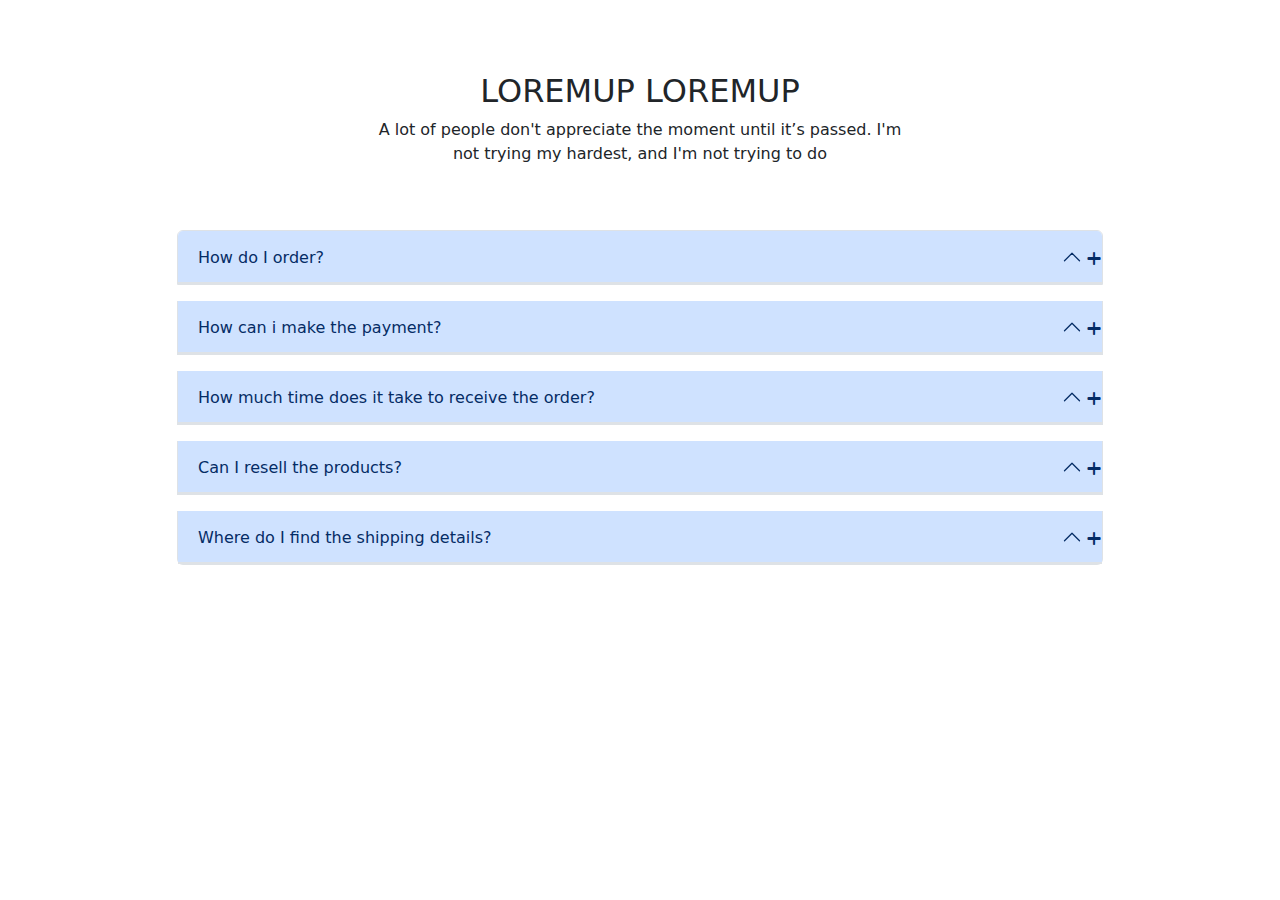
==== faq/index.html @ 75f4ad58 "Update index.html" ====
<!DOCTYPE html>
<html lang="pt-brasil" >
<head>
  <meta charset="UTF-8">
  <title>Dúvidas Frequêntes</title>
  <link rel="shortcut icon" href="https://sublevel.vercel.app/img/favicon.png">
  <link rel='stylesheet' href='https://cdnjs.cloudflare.com/ajax/libs/bootstrap/5.0.2/css/bootstrap.min.css'>
<link rel='stylesheet' href='https://demos.creative-tim.com/material-kit-pro/assets/css/material-kit-pro.min.css?v=3.0.2'>
<link rel='stylesheet' href='https://cdnjs.cloudflare.com/ajax/libs/font-awesome/6.2.0/css/all.min.css'>

</head>
<body>
<!-- partial:index.partial.html -->
<section class="py-4">
  <div class="container">
    <div class="row my-5">
      <div class="col-md-6 mx-auto text-center ">
        <h2>LOREMUP LOREMUP</h2>
        <p>A lot of people don&#39;t appreciate the moment until it’s passed. I&#39;m not trying my hardest, and I&#39;m not trying to do </p>
      </div>
    </div>
    <div class="row">
      <div class="col-md-10 mx-auto">
        <div class="accordion" id="accordionRental">

          <div class="accordion-item mb-3">
            <h5 class="accordion-header" id="headingOne">
              <button class="accordion-button border-bottom font-weight-bold" type="button" data-bs-toggle="collapse" data-bs-target="#collapseOne" aria-expanded="true" aria-controls="collapseOne">
                How do I order?
                <i class="collapse-close fa fa-plus text-xs pt-1 position-absolute end-0"></i>
                <i class="collapse-open fa fa-minus text-xs pt-1 position-absolute end-0"></i>
              </button>
            </h5>
            <div id="collapseOne" class="accordion-collapse collapse " aria-labelledby="headingOne" data-bs-parent="#accordionRental">
              <div class="accordion-body text-sm opacity-8">
                We’re not always in the position that we want to be at. We’re constantly growing. We’re constantly making mistakes. We’re constantly trying to express ourselves and actualize our dreams. If you have the opportunity to play this game
                of life you need to appreciate every moment. A lot of people don’t appreciate the moment until it’s passed.
              </div>
            </div>
          </div>
          <div class="accordion-item mb-3">
            <h5 class="accordion-header" id="headingTwo">
              <button class="accordion-button border-bottom font-weight-bold" type="button" data-bs-toggle="collapse" data-bs-target="#collapseTwo" aria-expanded="false" aria-controls="collapseTwo">
                How can i make the payment?
                <i class="collapse-close fa fa-plus text-xs pt-1 position-absolute end-0"></i>
                <i class="collapse-open fa fa-minus text-xs pt-1 position-absolute end-0"></i>
              </button>
            </h5>
            <div id="collapseTwo" class="accordion-collapse collapse" aria-labelledby="headingTwo" data-bs-parent="#accordionRental">
              <div class="accordion-body text-sm opacity-8">
                It really matters and then like it really doesn’t matter. What matters is the people who are sparked by it. And the people who are like offended by it, it doesn’t matter. Because it&#39;s about motivating the doers. Because I’m here to follow my dreams and inspire other people to follow their dreams, too.
                <br>
                We’re not always in the position that we want to be at. We’re constantly growing. We’re constantly making mistakes. We’re constantly trying to express ourselves and actualize our dreams. If you have the opportunity to play this game of life you need to appreciate every moment. A lot of people don’t appreciate the moment until it’s passed.
              </div>
            </div>
          </div>
          <div class="accordion-item mb-3">
            <h5 class="accordion-header" id="headingThree">
              <button class="accordion-button border-bottom font-weight-bold" type="button" data-bs-toggle="collapse" data-bs-target="#collapseThree" aria-expanded="false" aria-controls="collapseThree">
                How much time does it take to receive the order?
                <i class="collapse-close fa fa-plus text-xs pt-1 position-absolute end-0"></i>
                <i class="collapse-open fa fa-minus text-xs pt-1 position-absolute end-0"></i>
              </button>
            </h5>
            <div id="collapseThree" class="accordion-collapse collapse" aria-labelledby="headingThree" data-bs-parent="#accordionRental">
              <div class="accordion-body text-sm opacity-8">
                The time is now for it to be okay to be great. People in this world shun people for being great. For being a bright color. For standing out. But the time is now to be okay to be the greatest you. Would you believe in what you believe in, if you were the only one who believed it?
                If everything I did failed - which it doesn&#39;t, it actually succeeds - just the fact that I&#39;m willing to fail is an inspiration. People are so scared to lose that they don&#39;t even try. Like, one thing people can&#39;t say is that I&#39;m not trying, and I&#39;m not trying my hardest, and I&#39;m not trying to do the best way I know how.
              </div>
            </div>
          </div>
          <div class="accordion-item mb-3">
            <h5 class="accordion-header" id="headingFour">
              <button class="accordion-button border-bottom font-weight-bold" type="button" data-bs-toggle="collapse" data-bs-target="#collapseFour" aria-expanded="false" aria-controls="collapseFour">
                Can I resell the products?
                <i class="collapse-close fa fa-plus text-xs pt-1 position-absolute end-0"></i>
                <i class="collapse-open fa fa-minus text-xs pt-1 position-absolute end-0"></i>
              </button>
            </h5>
            <div id="collapseFour" class="accordion-collapse collapse" aria-labelledby="headingFour" data-bs-parent="#accordionRental">
              <div class="accordion-body text-sm opacity-8">
                I always felt like I could do anything. That’s the main thing people are controlled by! Thoughts- their perception of themselves! They&#39;re slowed down by their perception of themselves. If you&#39;re taught you can’t do anything, you won’t do anything. I was taught I could do everything.
                <br><br>
                If everything I did failed - which it doesn&#39;t, it actually succeeds - just the fact that I&#39;m willing to fail is an inspiration. People are so scared to lose that they don&#39;t even try. Like, one thing people can&#39;t say is that I&#39;m not trying, and I&#39;m not trying my hardest, and I&#39;m not trying to do the best way I know how.
              </div>
            </div>
          </div>
          <div class="accordion-item mb-3">
            <h5 class="accordion-header" id="headingFifth">
              <button class="accordion-button border-bottom font-weight-bold" type="button" data-bs-toggle="collapse" data-bs-target="#collapseFifth" aria-expanded="false" aria-controls="collapseFifth">
                Where do I find the shipping details?
                <i class="collapse-close fa fa-plus text-xs pt-1 position-absolute end-0"></i>
                <i class="collapse-open fa fa-minus text-xs pt-1 position-absolute end-0"></i>
              </button>
            </h5>
            <div id="collapseFifth" class="accordion-collapse collapse" aria-labelledby="headingFifth" data-bs-parent="#accordionRental">
              <div class="accordion-body text-sm opacity-8">
                There’s nothing I really wanted to do in life that I wasn’t able to get good at. That’s my skill. I’m not really specifically talented at anything except for the ability to learn. That’s what I do. That’s what I’m here for. Don’t be afraid to be wrong because you can’t learn anything from a compliment.
                I always felt like I could do anything. That’s the main thing people are controlled by! Thoughts- their perception of themselves! They&#39;re slowed down by their perception of themselves. If you&#39;re taught you can’t do anything, you won’t do anything. I was taught I could do everything.
              </div>
            </div>
          </div>
        </div>
      </div>
    </div>
  </div>
  <iframe width="X" height="Y" src=http://www.enderecodovideo.com frameborder="0" allowfullscreen></iframe>
</script>
<!-- partial -->
  <script src='https://cdnjs.cloudflare.com/ajax/libs/bootstrap/5.2.2/js/bootstrap.min.js'></script>
</body>
</html>
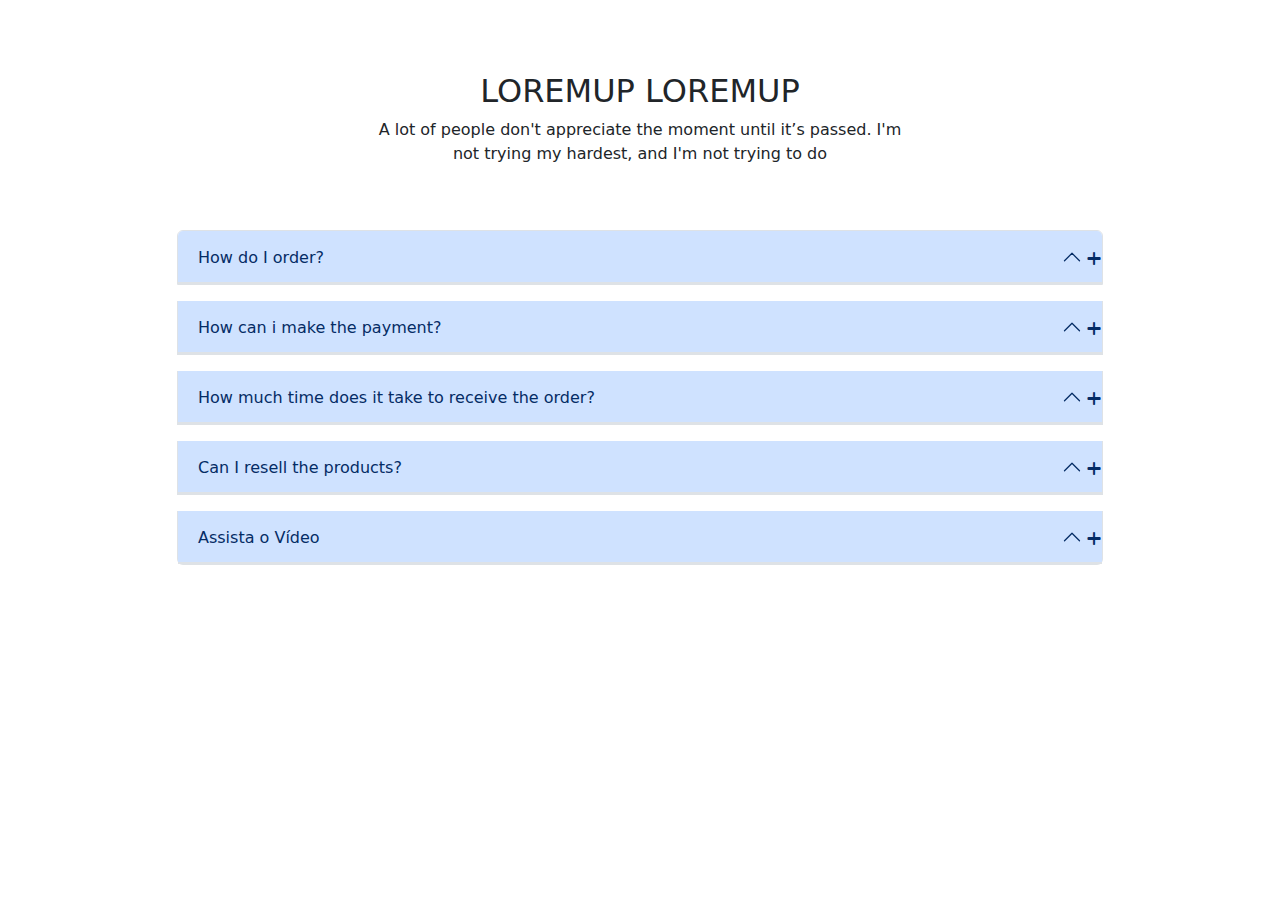
==== commit a56dd06c: "Update index.html" ====
--- a/faq/index.html
+++ b/faq/index.html
@@ -88,15 +88,11 @@
           <div class="accordion-item mb-3">
             <h5 class="accordion-header" id="headingFifth">
               <button class="accordion-button border-bottom font-weight-bold" type="button" data-bs-toggle="collapse" data-bs-target="#collapseFifth" aria-expanded="false" aria-controls="collapseFifth">
-                Where do I find the shipping details?
+                Assista o Vídeo
                 <i class="collapse-close fa fa-plus text-xs pt-1 position-absolute end-0"></i>
                 <i class="collapse-open fa fa-minus text-xs pt-1 position-absolute end-0"></i>
               </button>
             </h5>
-            <div id="collapseFifth" class="accordion-collapse collapse" aria-labelledby="headingFifth" data-bs-parent="#accordionRental">
-              <div class="accordion-body text-sm opacity-8">
-                There’s nothing I really wanted to do in life that I wasn’t able to get good at. That’s my skill. I’m not really specifically talented at anything except for the ability to learn. That’s what I do. That’s what I’m here for. Don’t be afraid to be wrong because you can’t learn anything from a compliment.
-                I always felt like I could do anything. That’s the main thing people are controlled by! Thoughts- their perception of themselves! They&#39;re slowed down by their perception of themselves. If you&#39;re taught you can’t do anything, you won’t do anything. I was taught I could do everything.
               </div>
             </div>
           </div>
@@ -104,8 +100,6 @@
       </div>
     </div>
   </div>
-  <iframe width="X" height="Y" src=http://www.enderecodovideo.com frameborder="0" allowfullscreen></iframe>
-</script>
 <!-- partial -->
   <script src='https://cdnjs.cloudflare.com/ajax/libs/bootstrap/5.2.2/js/bootstrap.min.js'></script>
 </body>
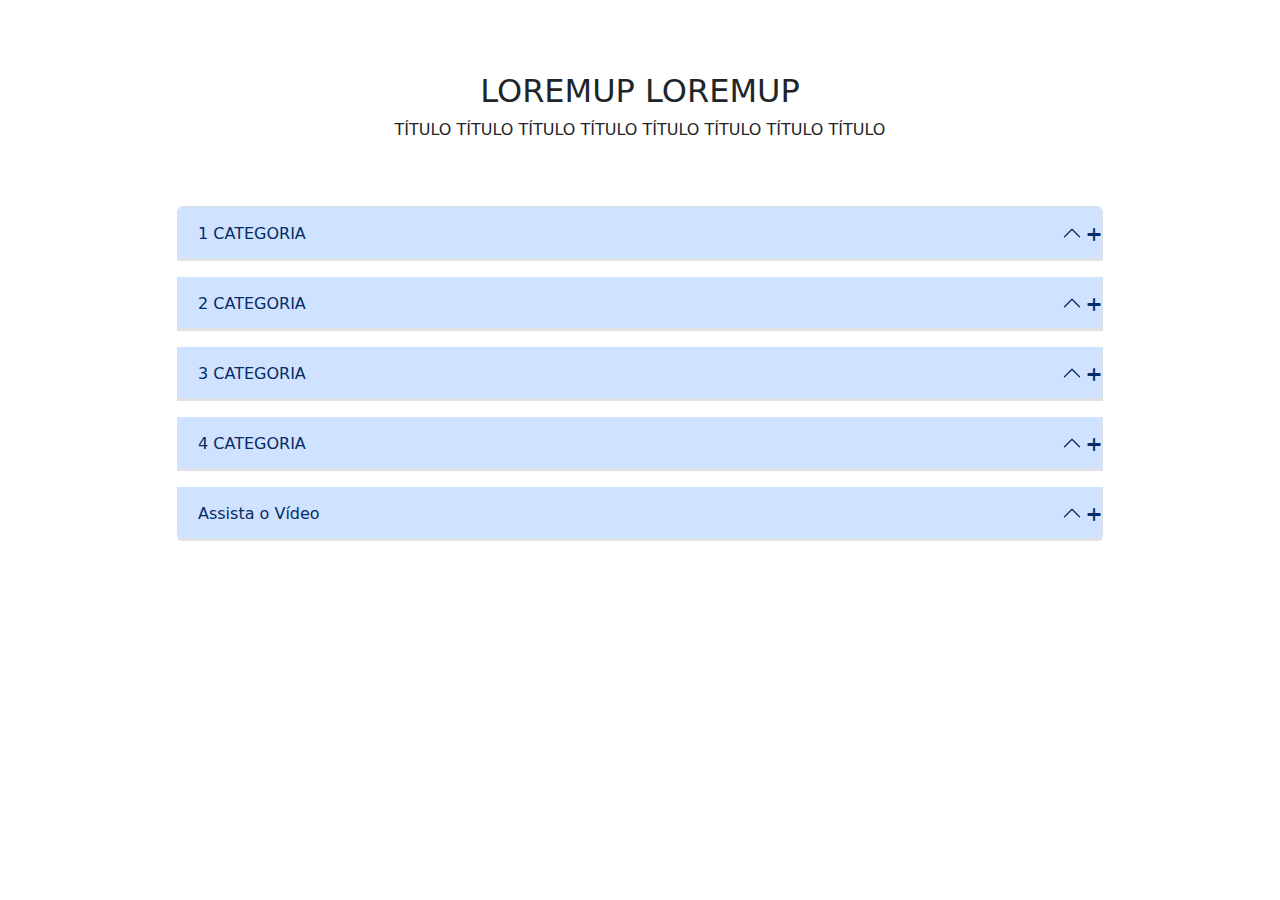
==== commit 893676bd: "Update index.html" ====
--- a/faq/index.html
+++ b/faq/index.html
@@ -16,7 +16,7 @@
     <div class="row my-5">
       <div class="col-md-6 mx-auto text-center ">
         <h2>LOREMUP LOREMUP</h2>
-        <p>A lot of people don&#39;t appreciate the moment until it’s passed. I&#39;m not trying my hardest, and I&#39;m not trying to do </p>
+        <p>TÍTULO TÍTULO TÍTULO TÍTULO TÍTULO TÍTULO TÍTULO TÍTULO </p>
       </div>
     </div>
     <div class="row">
@@ -26,62 +26,60 @@
           <div class="accordion-item mb-3">
             <h5 class="accordion-header" id="headingOne">
               <button class="accordion-button border-bottom font-weight-bold" type="button" data-bs-toggle="collapse" data-bs-target="#collapseOne" aria-expanded="true" aria-controls="collapseOne">
-                How do I order?
+                1 CATEGORIA
                 <i class="collapse-close fa fa-plus text-xs pt-1 position-absolute end-0"></i>
                 <i class="collapse-open fa fa-minus text-xs pt-1 position-absolute end-0"></i>
               </button>
             </h5>
             <div id="collapseOne" class="accordion-collapse collapse " aria-labelledby="headingOne" data-bs-parent="#accordionRental">
               <div class="accordion-body text-sm opacity-8">
-                We’re not always in the position that we want to be at. We’re constantly growing. We’re constantly making mistakes. We’re constantly trying to express ourselves and actualize our dreams. If you have the opportunity to play this game
-                of life you need to appreciate every moment. A lot of people don’t appreciate the moment until it’s passed.
+                Ler mais Ler maisLer maisLer maisLer maisLer maisLer maisLer maisLer maisLer maisLer maisLer maisLer maisLer maisLer maisLer maisLer maisLer maisLer maisLer maisLer maisLer maisLer maisLer maisLer maisLer maisLer maisLer maisLer maisLer maisLer maisLer maisLer mais.
               </div>
             </div>
           </div>
           <div class="accordion-item mb-3">
             <h5 class="accordion-header" id="headingTwo">
               <button class="accordion-button border-bottom font-weight-bold" type="button" data-bs-toggle="collapse" data-bs-target="#collapseTwo" aria-expanded="false" aria-controls="collapseTwo">
-                How can i make the payment?
+                2 CATEGORIA
                 <i class="collapse-close fa fa-plus text-xs pt-1 position-absolute end-0"></i>
                 <i class="collapse-open fa fa-minus text-xs pt-1 position-absolute end-0"></i>
               </button>
             </h5>
             <div id="collapseTwo" class="accordion-collapse collapse" aria-labelledby="headingTwo" data-bs-parent="#accordionRental">
               <div class="accordion-body text-sm opacity-8">
-                It really matters and then like it really doesn’t matter. What matters is the people who are sparked by it. And the people who are like offended by it, it doesn’t matter. Because it&#39;s about motivating the doers. Because I’m here to follow my dreams and inspire other people to follow their dreams, too.
+                Ler maisLer maisLer maisLer maisLer maisLer maisLer maisLer maisLer maisLer maisLer maisLer maisLer maisLer maisLer maisLer maisLer maisLer maisLer maisLer maisLer maisLer maisLer maisLer maisLer maisLer maisLer maisLer maisLer maisLer maisLer maisLer maisLer maisLer maisLer maisLer maisLer maisLer maisLer maisLer maisLer maisLer maisLer mais
                 <br>
-                We’re not always in the position that we want to be at. We’re constantly growing. We’re constantly making mistakes. We’re constantly trying to express ourselves and actualize our dreams. If you have the opportunity to play this game of life you need to appreciate every moment. A lot of people don’t appreciate the moment until it’s passed.
+                Ler maisLer maisLer maisLer maisLer maisLer maisLer maisLer maisLer maisLer maisLer maisLer maisLer maisLer maisLer maisLer maisLer maisLer maisLer maisLer maisLer maisLer maisLer maisLer maisLer maisLer maisLer maisLer maisLer maisLer maisLer maisLer maisLer maisLer maisLer maisLer maisLer maisLer maisLer maisLer maisLer maisLer maisLer maisLer maisLer maisLer mais
               </div>
             </div>
           </div>
           <div class="accordion-item mb-3">
             <h5 class="accordion-header" id="headingThree">
               <button class="accordion-button border-bottom font-weight-bold" type="button" data-bs-toggle="collapse" data-bs-target="#collapseThree" aria-expanded="false" aria-controls="collapseThree">
-                How much time does it take to receive the order?
+                3 CATEGORIA
                 <i class="collapse-close fa fa-plus text-xs pt-1 position-absolute end-0"></i>
                 <i class="collapse-open fa fa-minus text-xs pt-1 position-absolute end-0"></i>
               </button>
             </h5>
             <div id="collapseThree" class="accordion-collapse collapse" aria-labelledby="headingThree" data-bs-parent="#accordionRental">
               <div class="accordion-body text-sm opacity-8">
-                The time is now for it to be okay to be great. People in this world shun people for being great. For being a bright color. For standing out. But the time is now to be okay to be the greatest you. Would you believe in what you believe in, if you were the only one who believed it?
-                If everything I did failed - which it doesn&#39;t, it actually succeeds - just the fact that I&#39;m willing to fail is an inspiration. People are so scared to lose that they don&#39;t even try. Like, one thing people can&#39;t say is that I&#39;m not trying, and I&#39;m not trying my hardest, and I&#39;m not trying to do the best way I know how.
+                Ler maisLer maisLer maisLer maisLer maisLer maisLer maisLer maisLer maisLer maisLer maisLer maisLer maisLer maisLer maisLer maisLer maisLer maisLer maisLer maisLer maisLer maisLer maisLer maisLer maisLer maisLer maisLer maisLer maisLer maisLer maisLer maisLer maisLer maisLer maisLer maisLer maisLer maisLer maisLer maisLer maisLer maisLer maisLer maisLer maisLer maisLer maisLer maisLer maisLer maisLer maisLer maisLer maisLer maisLer maisLer maisLer maisLer maisLer maisLer maisLer maisLer maisLer maisLer maisLer maisLer maisLer maisLer mais
               </div>
             </div>
           </div>
           <div class="accordion-item mb-3">
             <h5 class="accordion-header" id="headingFour">
               <button class="accordion-button border-bottom font-weight-bold" type="button" data-bs-toggle="collapse" data-bs-target="#collapseFour" aria-expanded="false" aria-controls="collapseFour">
-                Can I resell the products?
+                4 CATEGORIA
                 <i class="collapse-close fa fa-plus text-xs pt-1 position-absolute end-0"></i>
                 <i class="collapse-open fa fa-minus text-xs pt-1 position-absolute end-0"></i>
               </button>
             </h5>
             <div id="collapseFour" class="accordion-collapse collapse" aria-labelledby="headingFour" data-bs-parent="#accordionRental">
               <div class="accordion-body text-sm opacity-8">
-                I always felt like I could do anything. That’s the main thing people are controlled by! Thoughts- their perception of themselves! They&#39;re slowed down by their perception of themselves. If you&#39;re taught you can’t do anything, you won’t do anything. I was taught I could do everything.
+                Ler maisLer maisLer maisLer maisLer maisLer maisLer maisLer maisLer maisLer maisLer maisLer maisLer maisLer maisLer maisLer maisLer maisLer maisLer maisLer maisLer maisLer maisLer maisLer maisLer maisLer maisLer maisLer mais
                 <br><br>
-                If everything I did failed - which it doesn&#39;t, it actually succeeds - just the fact that I&#39;m willing to fail is an inspiration. People are so scared to lose that they don&#39;t even try. Like, one thing people can&#39;t say is that I&#39;m not trying, and I&#39;m not trying my hardest, and I&#39;m not trying to do the best way I know how.
+                Ler maisLer maisLer maisLer maisLer maisLer maisLer maisLer maisLer maisLer maisLer maisLer maisLer maisLer maisLer maisLer maisLer maisLer maisLer maisLer maisLer maisLer maisLer maisLer maisLer maisLer maisLer maisLer maisLer maisLer maisLer maisLer maisLer maisLer maisLer maisLer maisLer maisLer maisLer maisLer mais
               </div>
             </div>
           </div>
@@ -93,6 +91,17 @@
                 <i class="collapse-open fa fa-minus text-xs pt-1 position-absolute end-0"></i>
               </button>
             </h5>
+             <div id="collapseFifth" class="accordion-collapse collapse" aria-labelledby="headingFifth" data-bs-parent="#accordionRental">
+              <div class="accordion-body text-sm opacity-8">
+                <section class="mapa">
+                        <h3 class="titulo-principal">Assistir a vídeo aula</h3>
+                        <p>Sublevel Tutorial:</p>
+                        <div class="video">
+                            <iframe width="100%" height="450px" src="https://www.youtube.com/embed/f1dIOGYabKc?start=1" 
+                            frameborder="0" allow="accelerometer; autoplay; encrypted-media; gyroscope; picture-in-picture" 
+                            allowfullscreen></iframe>
+                        </div>
+                    </section>
               </div>
             </div>
           </div>
